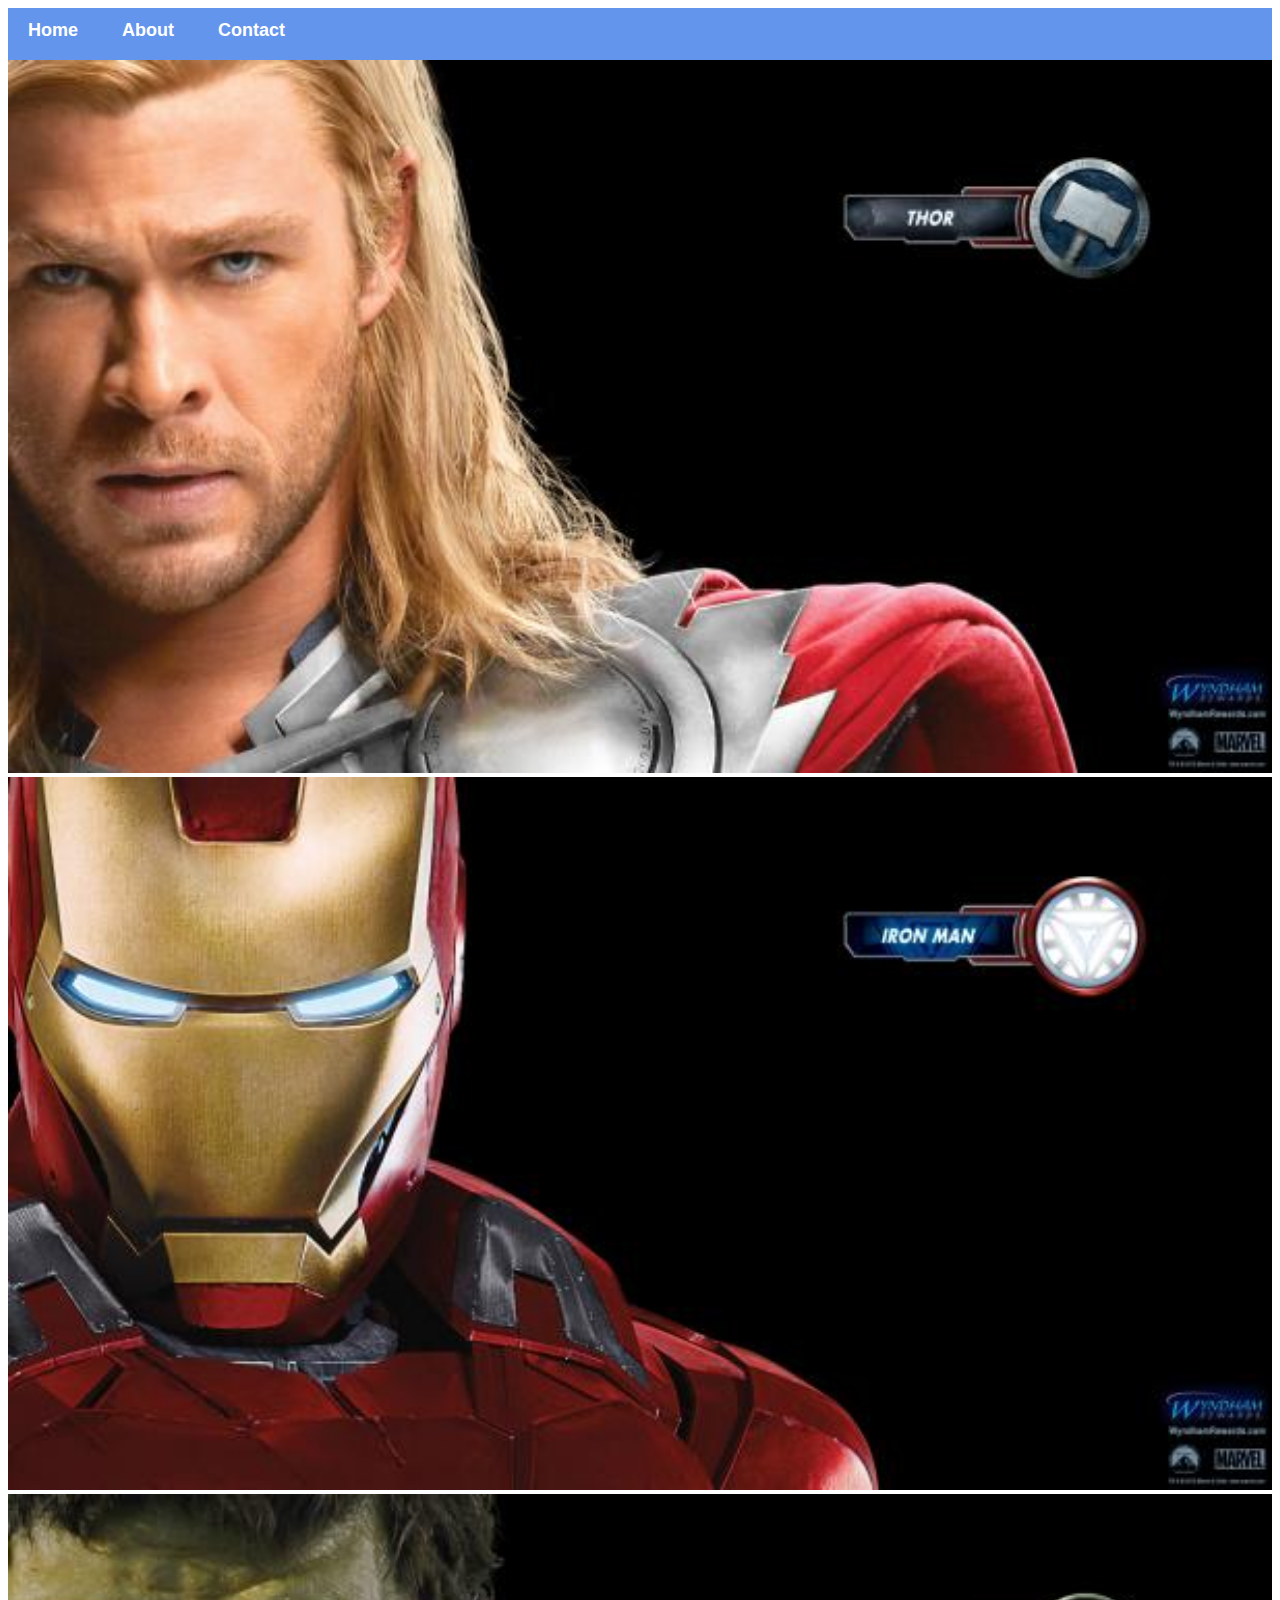
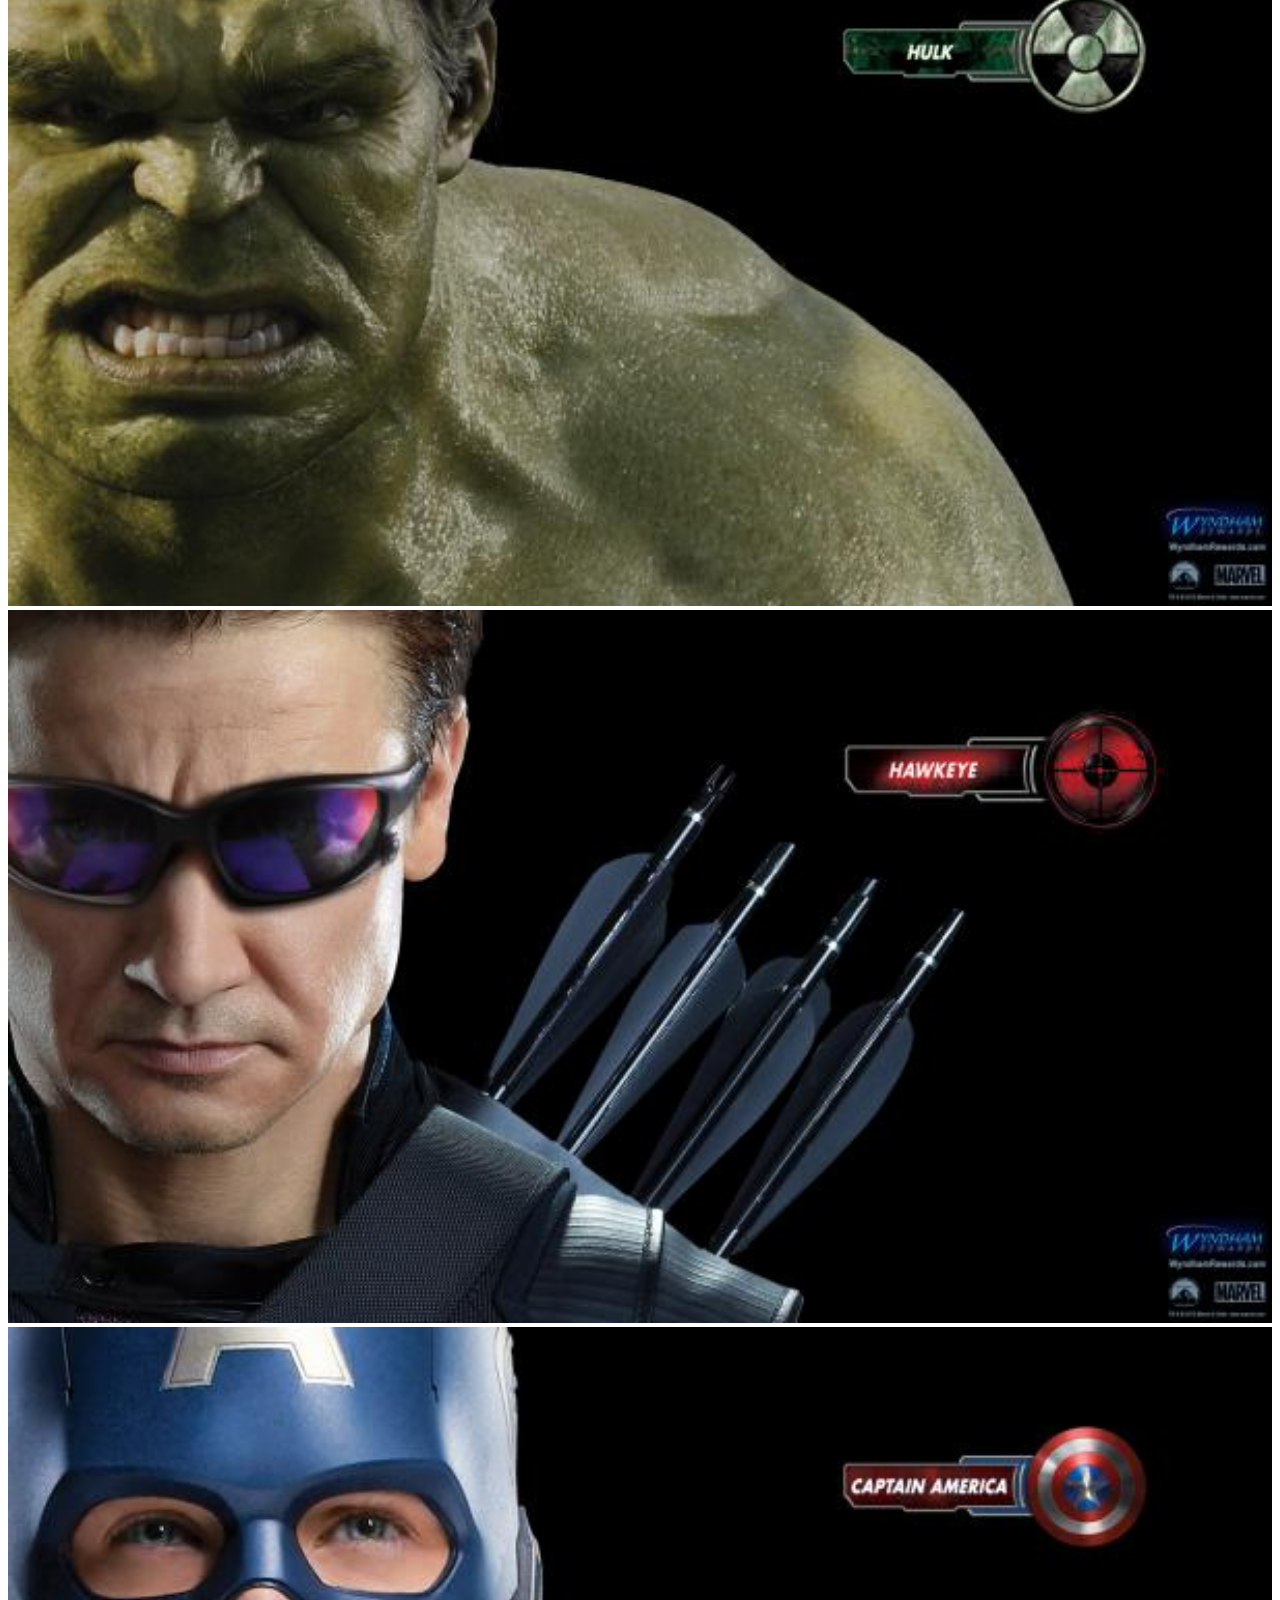
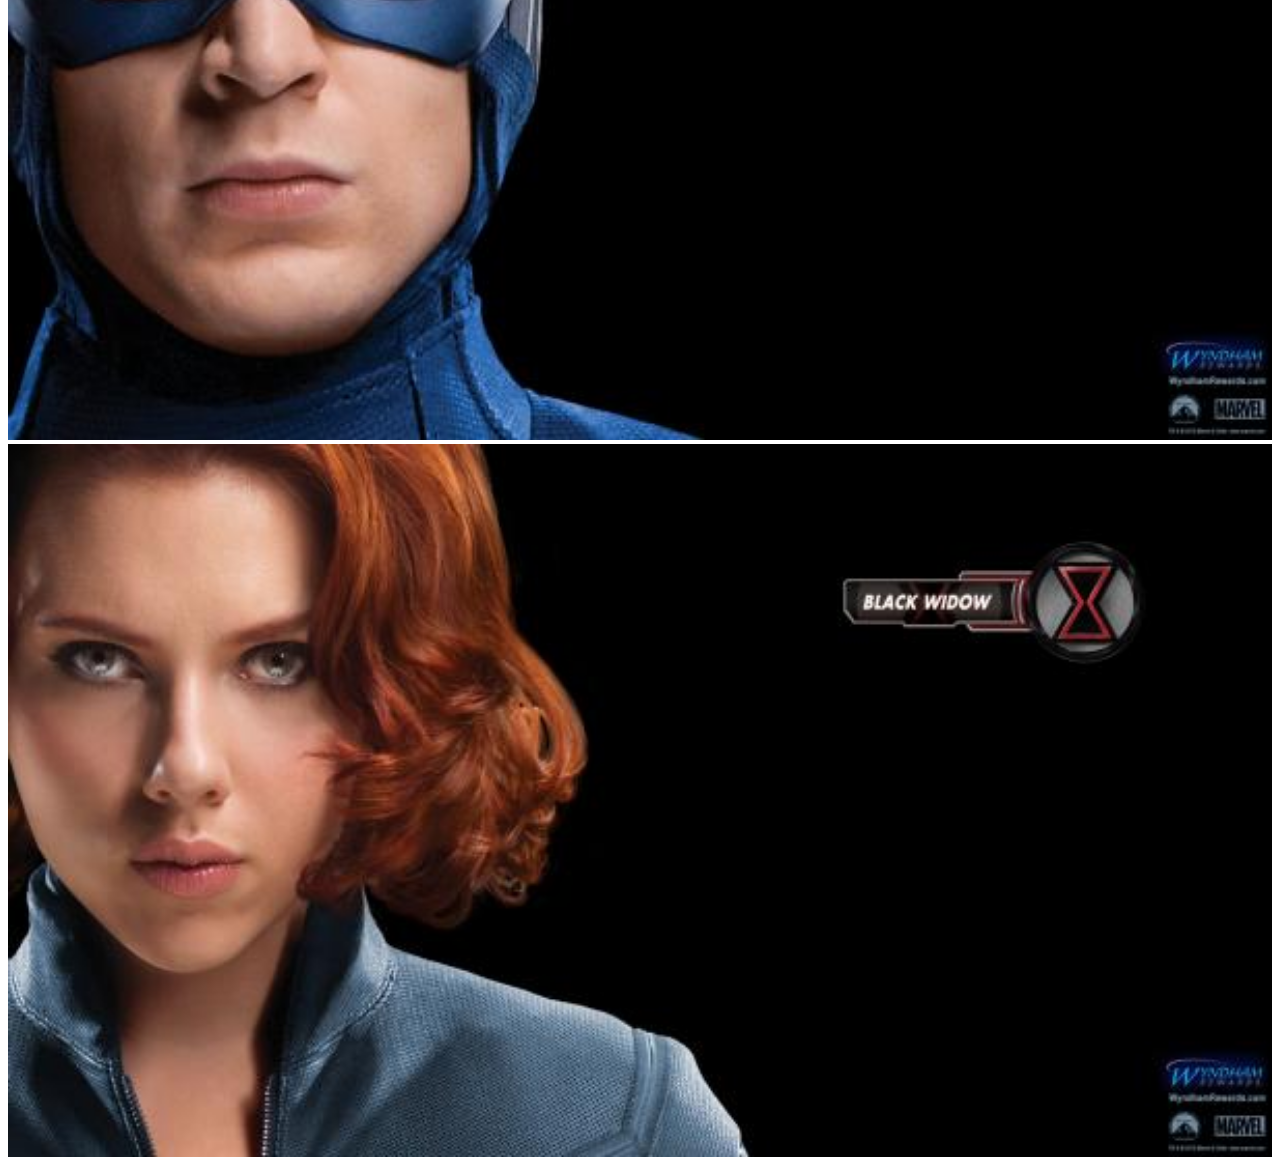
==== index.html @ 43a84b5c "Added Project Files" ====
<!DOCTYPE html>
<html>
    <head>
        <link rel="stylesheet" href="style.css">
    </head>

    <body>

        <div id="menu">
            <a href="index.html">Home</a>
            <a href="about.html">About</a>
            <a href="contact.html">Contact</a>
        </div>

        <div class="gallery">
           <a href="avenger-1.html"><img src="images/avengers_01.jpg"></a>
           <a href="avenger-2.html"><img src="images/avengers_02.jpg"></a>
           <a href="avenger-3.html"><img src="images/avengers_03.jpg"></a>
            <a href="avenger-4.html"><img src="images/avengers_04.jpg"></a>
            <a href="avenger-5.html"><img src="images/avengers_05.jpg"></a>
            <a href="avenger-6.html"><img src="images/avengers_06.jpg"></a>
        </div>

    </body>
</html>
---- style.css ----
.gallery img{
    width: 100%;
}

h2{
    font-family: Impact, fantasy;
    text-align: center;
    font-size: 30px;
    color: cornflowerblue;
    font-style: italic;
}

h4{
    font-family: Impact, fantasy;
    font-size: 20px;
    font-style: italic;
    color: cornflowerblue;
}

p{
    font-family: Helvitica, sans-serif;
}

#menu {
    width: 100%;
    Height: 40px;
    background-color: cornflowerblue;
    padding-top: 12px;
}

#menu a{
    color: #ffffff;
    font-family: Helvetica, sans-serif;
    font-size: 18px;
    text-decoration: none;
    font-weight: 800;

    padding-left: 20px;
    padding-right: 20px;

}

#menu a:hover{
    color: #5077bd;
}
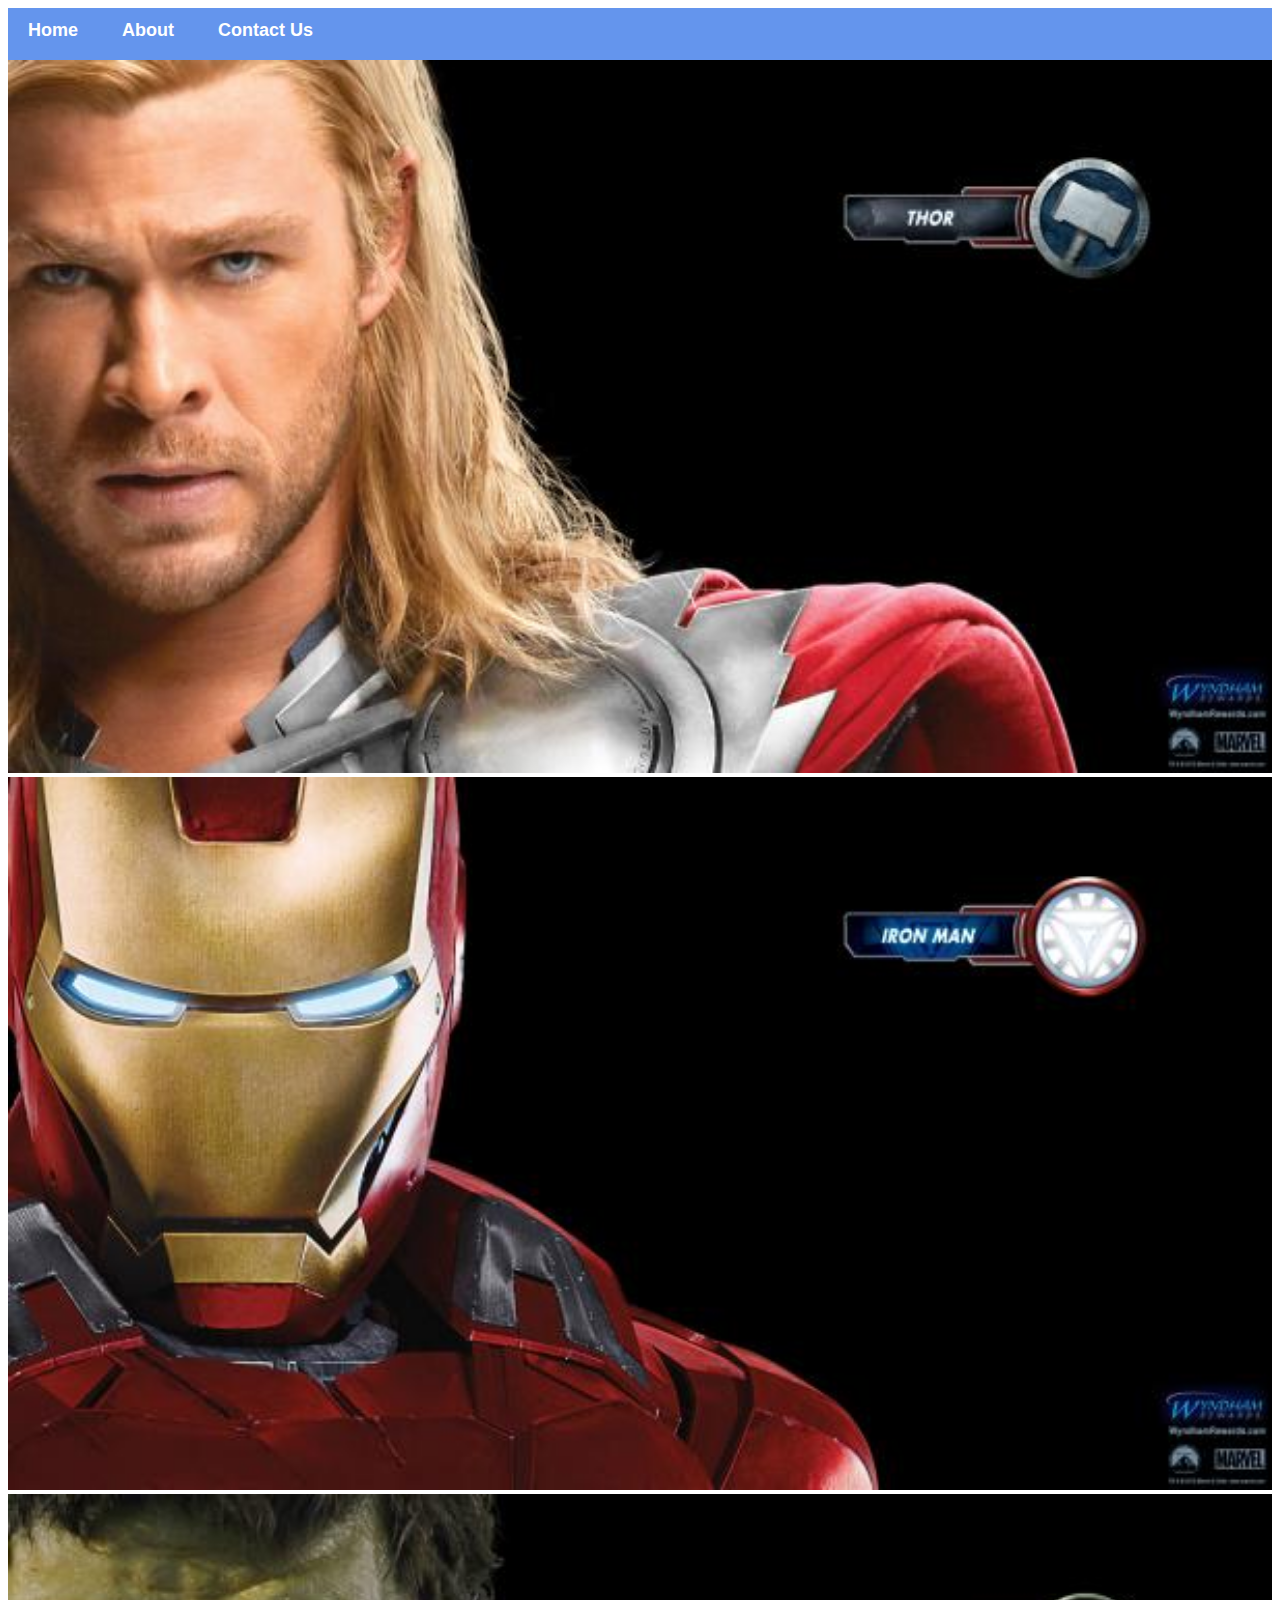
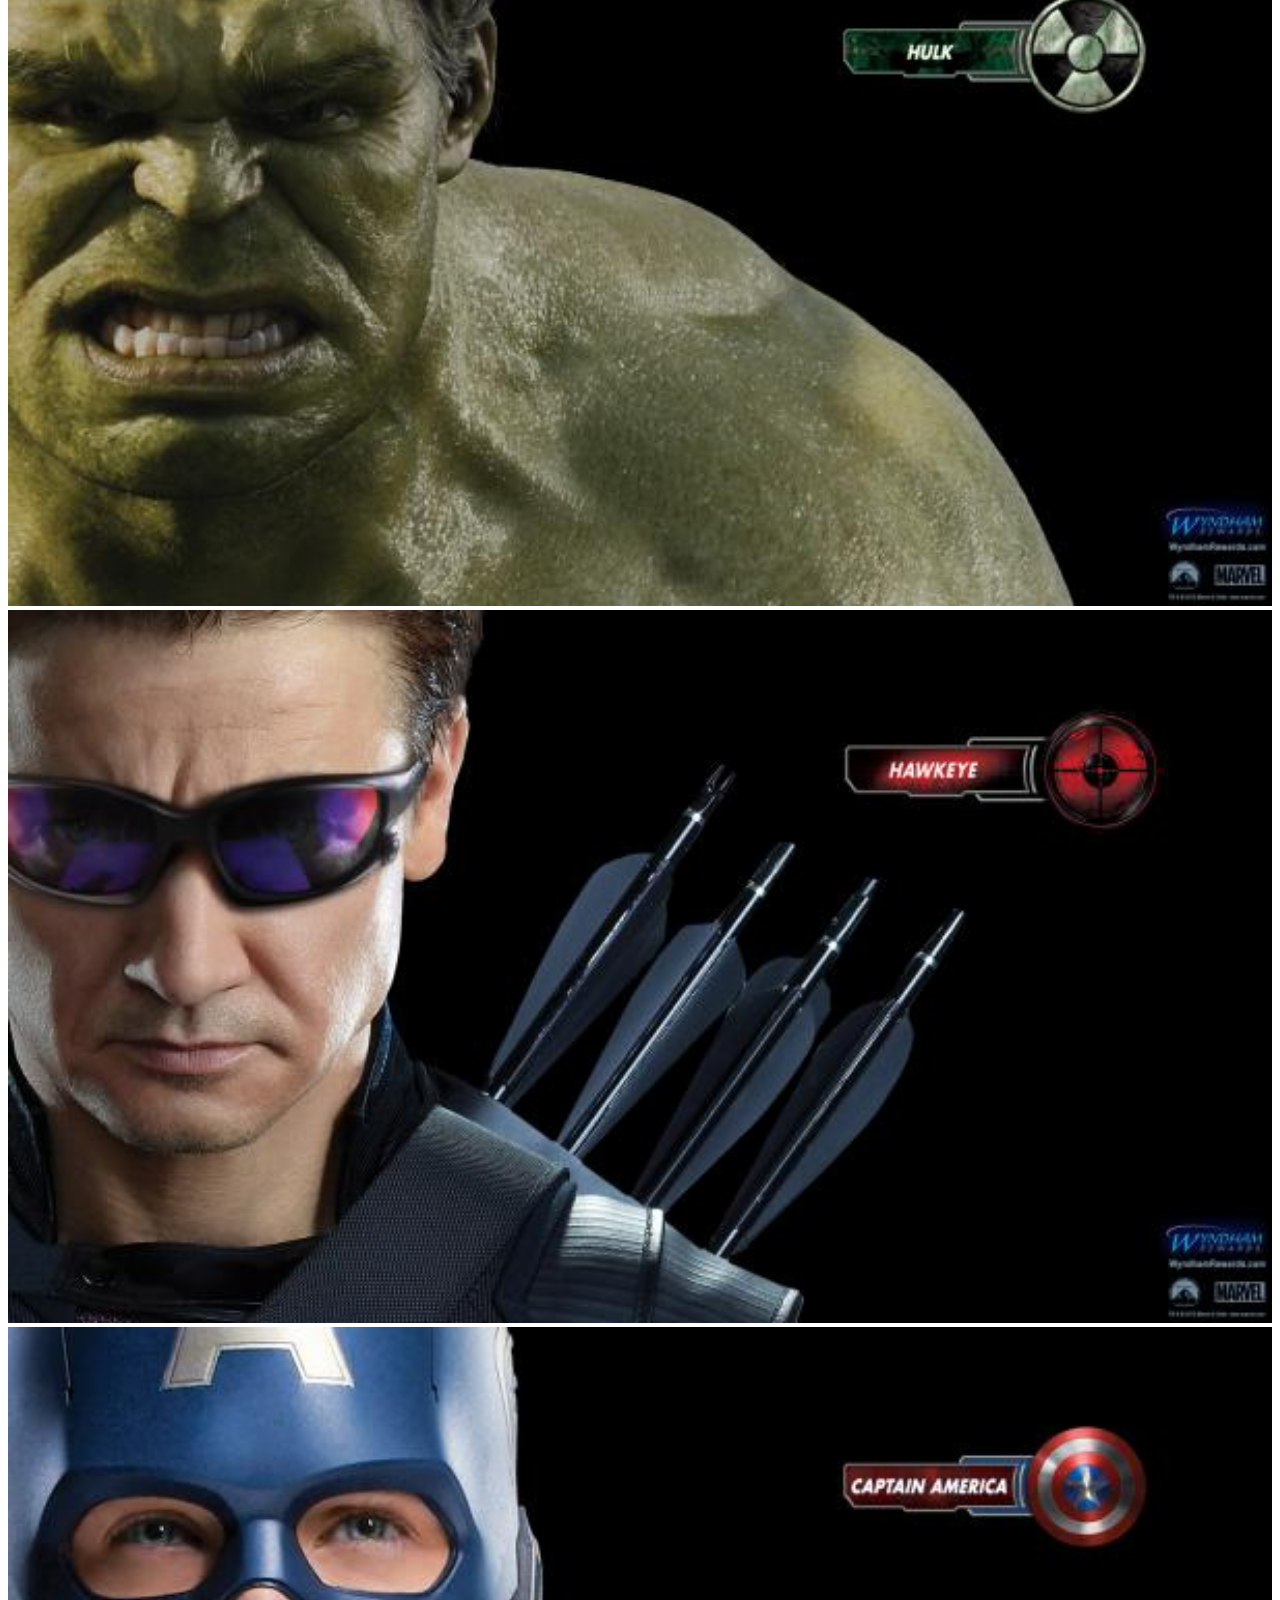
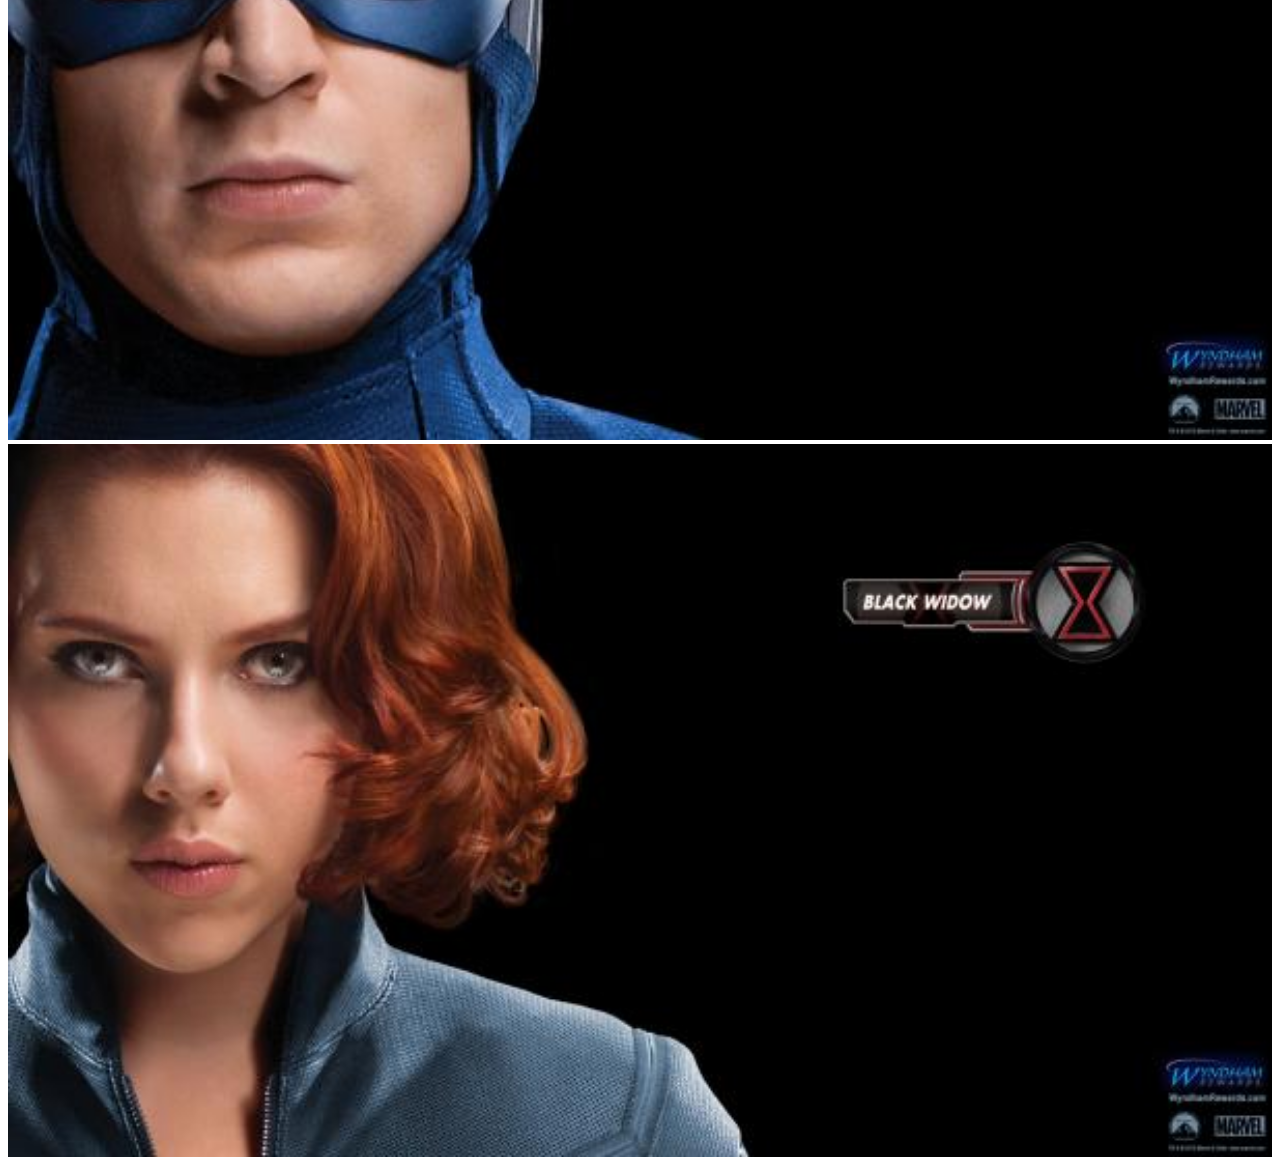
==== commit df5e58ff: "Changed Contact to "Contact Us"" ====
--- a/index.html
+++ b/index.html
@@ -9,7 +9,7 @@
         <div id="menu">
             <a href="index.html">Home</a>
             <a href="about.html">About</a>
-            <a href="contact.html">Contact</a>
+            <a href="contact.html">Contact Us</a>
         </div>
 
         <div class="gallery">
